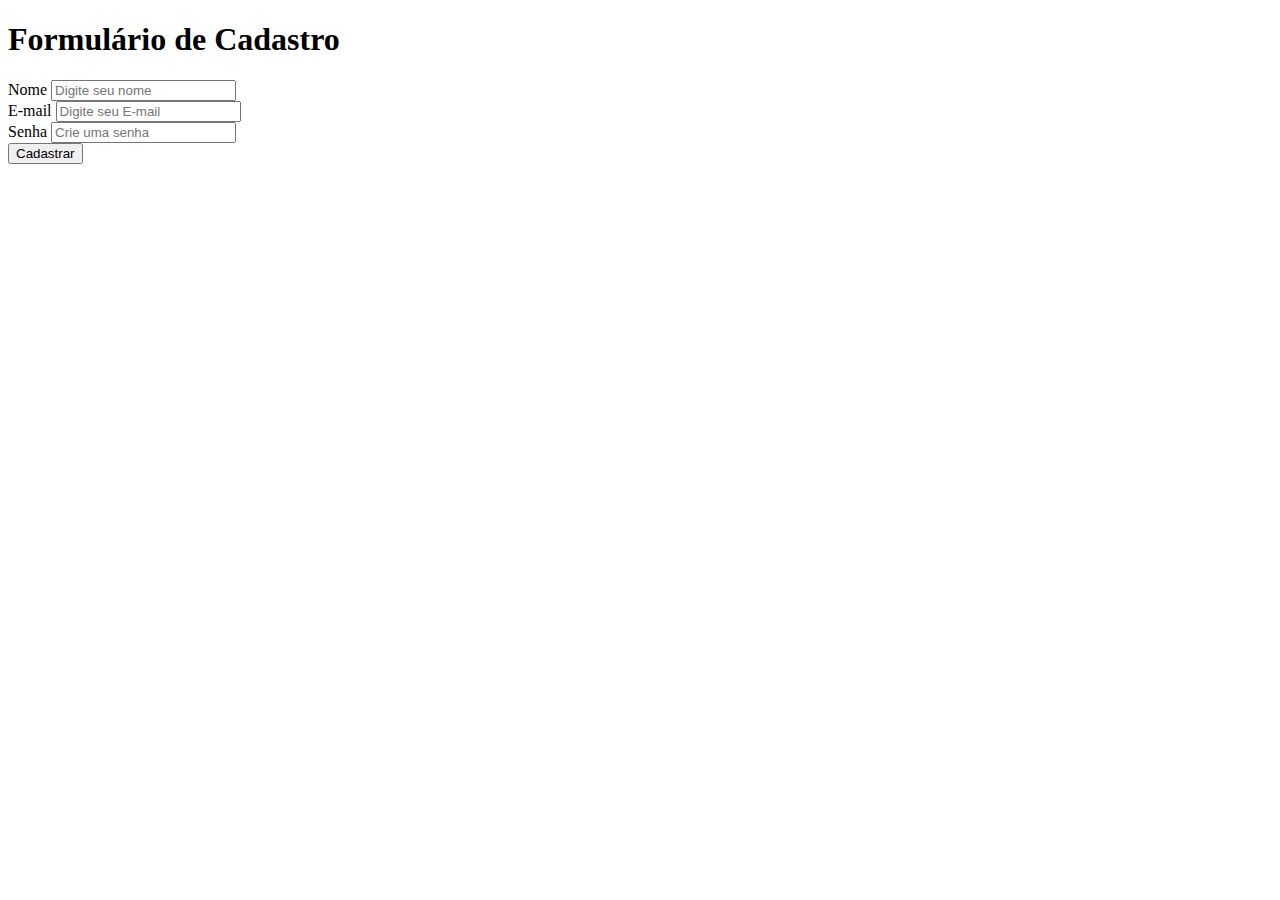
==== index.html @ dd6a05f9 "add projeto final do modudo HTML" ====
<!DOCTYPE html>
<html lang="en">

<head>
    <meta charset="UTF-8">
    <meta name="viewport" content="width=device-width, initial-scale=1.0">
    <title>Formulario de cadastro </title>
</head>

<body>
    <h1>Formulário de Cadastro</h1>
    <form action="" method="">

        <div>
            <label for="nome">Nome</label>
            <input required type="text" id="nome" placeholder="Digite seu nome">
        </div>
        <div>
            <label for="email">E-mail</label>
            <input required type="email" id="email" placeholder="Digite seu E-mail">
        </div>
        <div>
            <label for="senha">Senha</label>
            <input required type="password" id="senha" placeholder="Crie uma senha">
        </div>
        <input type="submit" name="cadastrar" id="cadastrar" value="Cadastrar">
    </form>
</body>

</html>
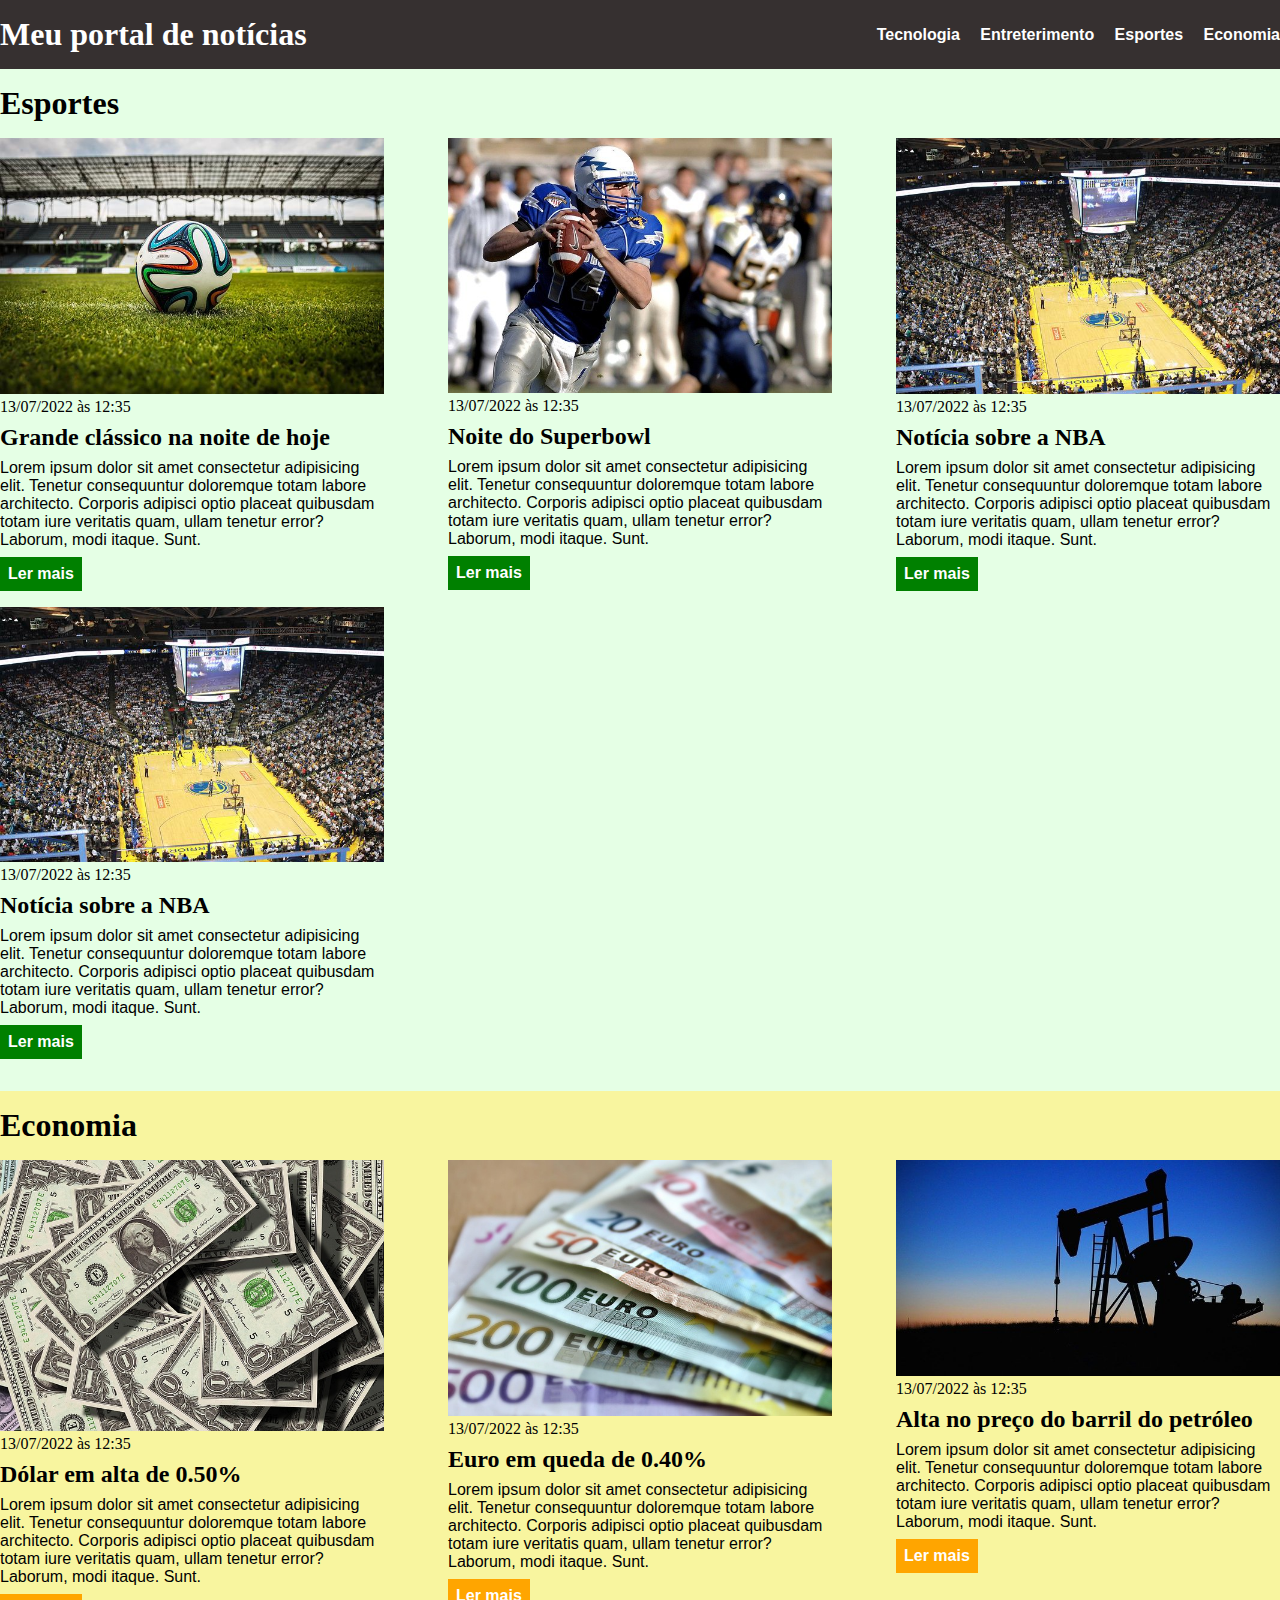
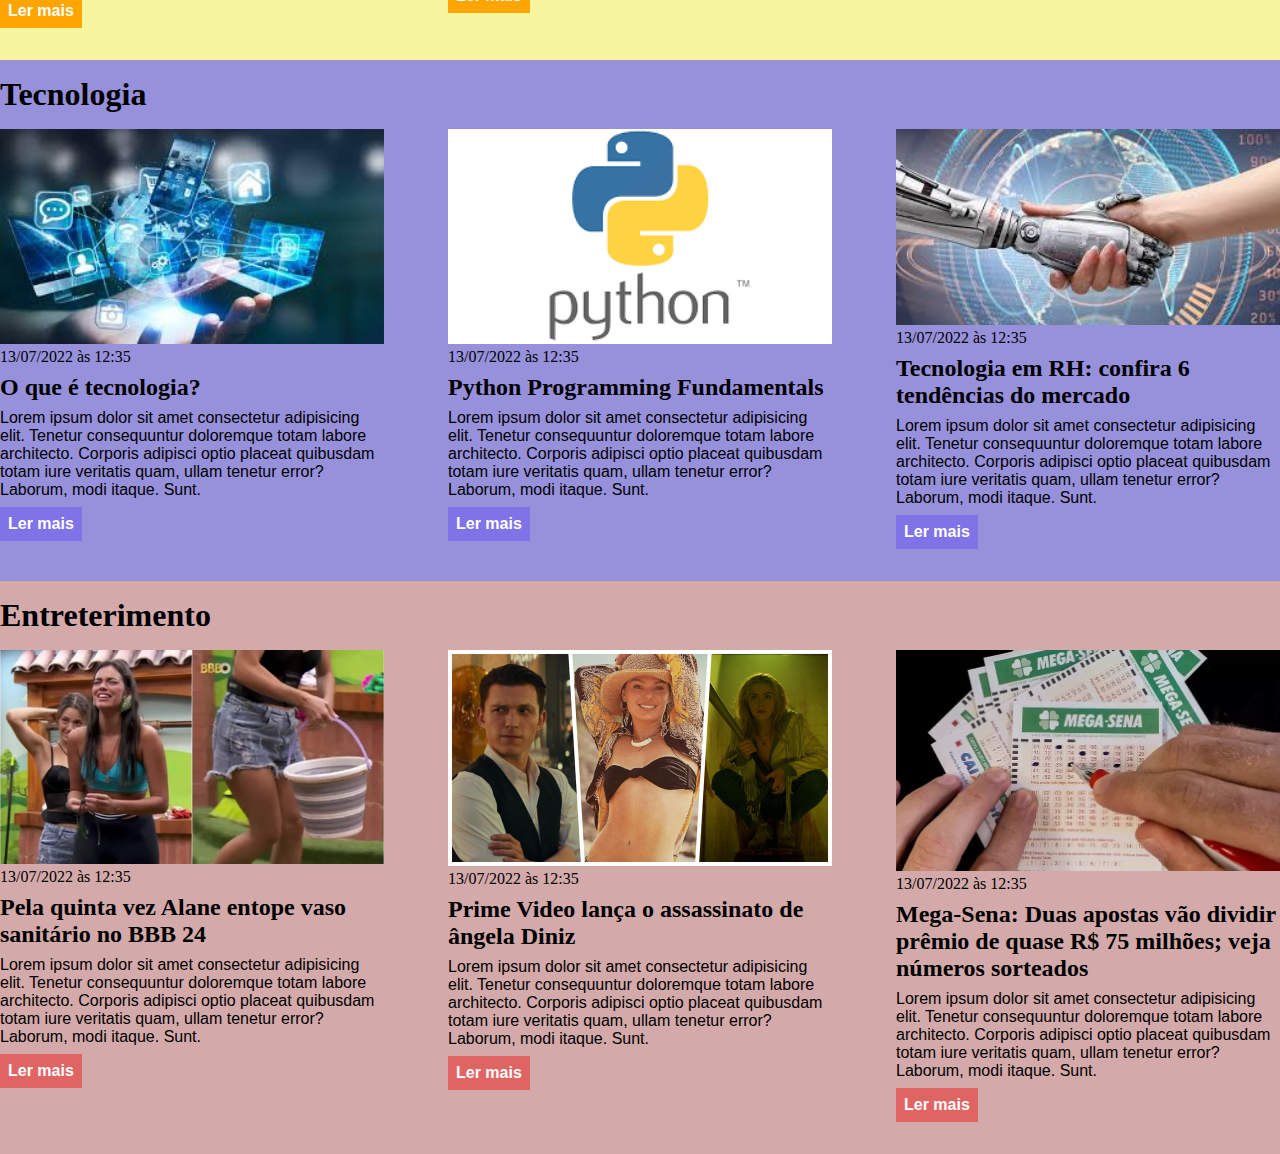
==== commit bdc4c31c: "Entrefa do exercicio do modulo de CSS" ====
--- a/index.html
+++ b/index.html
@@ -1,30 +1,237 @@
 <!DOCTYPE html>
-<html lang="en">
+<html lang="pt-BR">
 
 <head>
     <meta charset="UTF-8">
+    <meta http-equiv="X-UA-Compatible" content="IE=edge">
     <meta name="viewport" content="width=device-width, initial-scale=1.0">
-    <title>Formulario de cadastro </title>
+    <title>Meu portal de notícias</title>
+    <link rel="stylesheet" href="./style.css" />
 </head>
 
 <body>
-    <h1>Formulário de Cadastro</h1>
-    <form action="" method="">
-
-        <div>
-            <label for="nome">Nome</label>
-            <input required type="text" id="nome" placeholder="Digite seu nome">
+    <header>
+        <div class="container">
+            <h1>Meu portal de notícias</h1>
+            <nav>
+                <ul>
+                    <li>
+                        <a href="#tecnologia" title="Ir para a seção de esportes">Tecnologia</a>
+                    </li>
+                    <li>
+                        <a href="#entreterimento" title="Ir para a seção de entreterimento">Entreterimento</a>
+                    </li>
+                    <li>
+                        <a href="#esports" title="Ir para a seção de esportes">Esportes</a>
+                    </li>
+                    <li>
+                        <a href="#economia" title="Ir para a seção de notícias">Economia</a>
+                    </li>
+                </ul>
+            </nav>
         </div>
-        <div>
-            <label for="email">E-mail</label>
-            <input required type="email" id="email" placeholder="Digite seu E-mail">
-        </div>
-        <div>
-            <label for="senha">Senha</label>
-            <input required type="password" id="senha" placeholder="Crie uma senha">
-        </div>
-        <input type="submit" name="cadastrar" id="cadastrar" value="Cadastrar">
-    </form>
+    </header>
+    <div class="container">
+        <section id="esports">
+            <h2>Esportes</h2>
+           <div class="articles">
+            <article>
+                <img src="./imagens/futebol.jpg" alt="Bola de futebol no gramado" />
+                <header>
+                    <time class="create-date">13/07/2022 às 12:35</time>
+                </header>
+                <h3>Grande clássico na noite de hoje</h3>
+                <p>
+                    Lorem ipsum dolor sit amet consectetur adipisicing elit. Tenetur consequuntur doloremque totam
+                    labore architecto. Corporis adipisci optio placeat quibusdam totam iure veritatis quam, ullam
+                    tenetur error? Laborum, modi itaque. Sunt.
+                </p>
+                <a href="#" title="Leia a notícia completa">Ler mais</a>
+            </article>
+            <article>
+                <img src="./imagens/futebol-americano.jpg"
+                    alt="Jogador de futebol americano correndo com a bola na mão" />
+                <header>
+                    <time class="create-date">13/07/2022 às 12:35</time>
+                </header>
+                <h3>Noite do Superbowl</h3>
+                <p>
+                    Lorem ipsum dolor sit amet consectetur adipisicing elit. Tenetur consequuntur doloremque totam
+                    labore architecto. Corporis adipisci optio placeat quibusdam totam iure veritatis quam, ullam
+                    tenetur error? Laborum, modi itaque. Sunt.
+                </p>
+                <a href="#" title="Leia a notícia completa">Ler mais</a>
+            </article>
+            <article>
+                <img src="./imagens/basquete.jpg" title="Vista aérea de uma quadra de basquete" />
+                <header>
+                    <time class="create-date">13/07/2022 às 12:35</time>
+                </header>
+                <h3>Notícia sobre a NBA</h3>
+                <p>
+                    Lorem ipsum dolor sit amet consectetur adipisicing elit. Tenetur consequuntur doloremque totam
+                    labore architecto. Corporis adipisci optio placeat quibusdam totam iure veritatis quam, ullam
+                    tenetur error? Laborum, modi itaque. Sunt.
+                </p>
+                <a href="#" title="Leia a notícia completa">Ler mais</a>
+            </article>
+            <article>
+                <img src="./imagens/basquete.jpg" title="Vista aérea de uma quadra de basquete" />
+                <header>
+                    <time class="create-date">13/07/2022 às 12:35</time>
+                </header>
+                <h3>Notícia sobre a NBA</h3>
+                <p>
+                    Lorem ipsum dolor sit amet consectetur adipisicing elit. Tenetur consequuntur doloremque totam
+                    labore architecto. Corporis adipisci optio placeat quibusdam totam iure veritatis quam, ullam
+                    tenetur error? Laborum, modi itaque. Sunt.
+                </p>
+                <a href="#" title="Leia a notícia completa">Ler mais</a>
+            </article>
+           </div>
+        </section>
+    </div>
+    <div class="container">
+        <section id="economia">
+            <h2>Economia</h2>
+           <div class="articles">
+            <article>
+                <img src="./imagens/dolares.jpg" alt="Muitos dólares" />
+                <header>
+                    <time class="create-date">13/07/2022 às 12:35</time>
+                </header>
+                <h3>Dólar em alta de 0.50%</h3>
+                <p>
+                    Lorem ipsum dolor sit amet consectetur adipisicing elit. Tenetur consequuntur doloremque totam
+                    labore architecto. Corporis adipisci optio placeat quibusdam totam iure veritatis quam, ullam
+                    tenetur error? Laborum, modi itaque. Sunt.
+                </p>
+                <a href="#" title="Leia a notícia completa">Ler mais</a>
+            </article>
+            <article>
+                <img src="./imagens/euro.jpg" alt="Várias notas de euro" />
+                <header>
+                    <time class="create-date">13/07/2022 às 12:35</time>
+                </header>
+                <h3>Euro em queda de 0.40%</h3>
+                <p>
+                    Lorem ipsum dolor sit amet consectetur adipisicing elit. Tenetur consequuntur doloremque totam
+                    labore architecto. Corporis adipisci optio placeat quibusdam totam iure veritatis quam, ullam
+                    tenetur error? Laborum, modi itaque. Sunt.
+                </p>
+                <a href="#" title="Leia a notícia completa">Ler mais</a>
+            </article>
+            <article>
+                <img src="./imagens/petroleo.jpg" alt="Extração de petróleo" />
+                <header>
+                    <time class="create-date">13/07/2022 às 12:35</time>
+                </header>
+                <h3>Alta no preço do barril do petróleo</h3>
+                <p>
+                    Lorem ipsum dolor sit amet consectetur adipisicing elit. Tenetur consequuntur doloremque totam
+                    labore architecto. Corporis adipisci optio placeat quibusdam totam iure veritatis quam, ullam
+                    tenetur error? Laborum, modi itaque. Sunt.
+                </p>
+                <a href="#" title="Leia a notícia completa">Ler mais</a>
+            </article>
+            
+           </div>
+        </section>
+    </div>
+    <div class="container">
+        <section id="tecnologia">
+            <h2>Tecnologia</h2>
+           <div class="articles">
+            <article>
+                <img src="imagens/tecnologia1.jfif" alt="Muitos dólares" />
+                <header>
+                    <time class="create-date">13/07/2022 às 12:35</time>
+                </header>
+                <h3>O que é tecnologia?</h3>
+                <p>
+                    Lorem ipsum dolor sit amet consectetur adipisicing elit. Tenetur consequuntur doloremque totam
+                    labore architecto. Corporis adipisci optio placeat quibusdam totam iure veritatis quam, ullam
+                    tenetur error? Laborum, modi itaque. Sunt.
+                </p>
+                <a href="#" title="Leia a notícia completa">Ler mais</a>
+            </article>
+            <article>
+                <img src="imagens/python.jfif" alt="Várias notas de euro" />
+                <header>
+                    <time class="create-date">13/07/2022 às 12:35</time>
+                </header>
+                <h3>Python Programming Fundamentals</h3>
+                <p>
+                    Lorem ipsum dolor sit amet consectetur adipisicing elit. Tenetur consequuntur doloremque totam
+                    labore architecto. Corporis adipisci optio placeat quibusdam totam iure veritatis quam, ullam
+                    tenetur error? Laborum, modi itaque. Sunt.
+                </p>
+                <a href="#" title="Leia a notícia completa">Ler mais</a>
+            </article>
+            <article>
+                <img src="imagens/IA.jfif" alt="Extração de petróleo" />
+                <header>
+                    <time class="create-date">13/07/2022 às 12:35</time>
+                </header>
+                <h3>Tecnologia em RH: confira 6 tendências do mercado</h3>
+                <p>
+                    Lorem ipsum dolor sit amet consectetur adipisicing elit. Tenetur consequuntur doloremque totam
+                    labore architecto. Corporis adipisci optio placeat quibusdam totam iure veritatis quam, ullam
+                    tenetur error? Laborum, modi itaque. Sunt.
+                </p>
+                <a href="#" title="Leia a notícia completa">Ler mais</a>
+            </article>
+            
+           </div>
+        </section>
+    </div>
+    <div class="container">
+        <section id="entreterimento">
+            <h2>Entreterimento</h2>
+           <div class="articles">
+            <article>
+                <img src="imagens/entreterimento bbb24.webp" alt="Muitos dólares" />
+                <header>
+                    <time class="create-date">13/07/2022 às 12:35</time>
+                </header>
+                <h3>Pela quinta vez Alane entope vaso sanitário no BBB 24</h3>
+                <p>
+                    Lorem ipsum dolor sit amet consectetur adipisicing elit. Tenetur consequuntur doloremque totam
+                    labore architecto. Corporis adipisci optio placeat quibusdam totam iure veritatis quam, ullam
+                    tenetur error? Laborum, modi itaque. Sunt.
+                </p>
+                <a href="#" title="Leia a notícia completa">Ler mais</a>
+            </article>
+            <article>
+                <img src="imagens/Lancamentos-do-Prime-Video-na-semana.webp" alt="Várias notas de euro" />
+                <header>
+                    <time class="create-date">13/07/2022 às 12:35</time>
+                </header>
+                <h3>Prime Video lança o assassinato de ângela Diniz</h3>
+                <p>
+                    Lorem ipsum dolor sit amet consectetur adipisicing elit. Tenetur consequuntur doloremque totam
+                    labore architecto. Corporis adipisci optio placeat quibusdam totam iure veritatis quam, ullam
+                    tenetur error? Laborum, modi itaque. Sunt.
+                </p>
+                <a href="#" title="Leia a notícia completa">Ler mais</a>
+            </article>
+            <article>
+                <img src="imagens/mega-sena-774x445.webp" alt="Extração de petróleo" />
+                <header>
+                    <time class="create-date">13/07/2022 às 12:35</time>
+                </header>
+                <h3>Mega-Sena: Duas apostas vão dividir prêmio de quase R$ 75 milhões; veja números sorteados</h3>
+                <p>
+                    Lorem ipsum dolor sit amet consectetur adipisicing elit. Tenetur consequuntur doloremque totam
+                    labore architecto. Corporis adipisci optio placeat quibusdam totam iure veritatis quam, ullam
+                    tenetur error? Laborum, modi itaque. Sunt.
+                </p>
+                <a href="#" title="Leia a notícia completa">Ler mais</a>
+            </article>
+            
+           </div>
+        </section>
+    </div>
 </body>
 
 </html>--- a/style.css
+++ b/style.css
@@ -0,0 +1,125 @@
+
+*{
+    margin: 0;
+    padding: 0;
+   
+}
+header .container{
+    background-color: #363030;
+     display: flex;
+     justify-content: space-between;
+     align-items: center;
+     padding: 16px 0px;
+}
+header li {
+    display: inline;
+    font-family: Arial, Helvetica, sans-serif;
+    font-weight: bold;
+   
+  
+}
+
+header h1{
+    color: white;
+}
+
+header a {
+    color: white;
+    text-decoration: none;
+    margin-left: 16px;
+}
+
+.container{
+    max-width: 1366px;
+    margin: 0 auto;
+}
+
+.articles{
+   display: flex;
+   flex-wrap: wrap;
+   justify-content: space-between;
+}
+
+.articles img{
+    width: 100%;
+}
+
+.articles article{
+    width: 30%;
+    margin-bottom:16px ;
+    
+}
+
+section{
+    padding: 16px 0px;
+}
+
+h2{
+    margin-bottom: 16px;
+} 
+
+.articles article h3{
+    margin-top: 8px;
+    margin-bottom: 8px;
+}
+
+.articles article a{
+    background-color: green;
+    color: white;
+    padding: 8px;
+    display: inline-block;
+    text-decoration: none;
+    font-weight: bold;
+    margin-top: 8px;
+}
+
+.articles article a:hover{
+    text-decoration: underline;
+}
+
+
+.articles article p,
+.articles article a{
+    font-family: Arial, Helvetica, sans-serif;
+}
+
+.articles article h3 {
+    font-size: 24px;
+}
+.container h2 {
+    font-size: 32px;
+}
+
+#esports{
+    background:rgba(0,255,0,0.1);
+}
+
+#esports .articles article a{
+    background-color:green ;
+}
+#economia .articles article a{
+    background-color:orange ;
+}
+#economia{
+ background:#f8f59f;
+}
+
+
+#tecnologia {
+  background: #9790db;
+
+}
+
+#tecnologia .articles article a {
+    background: #7f73e7;
+  
+  }
+
+#entreterimento {
+    background: rgb(211, 169, 169);
+}
+
+#entreterimento .articles article a {
+  background: rgb(223, 101, 101);
+}
+
